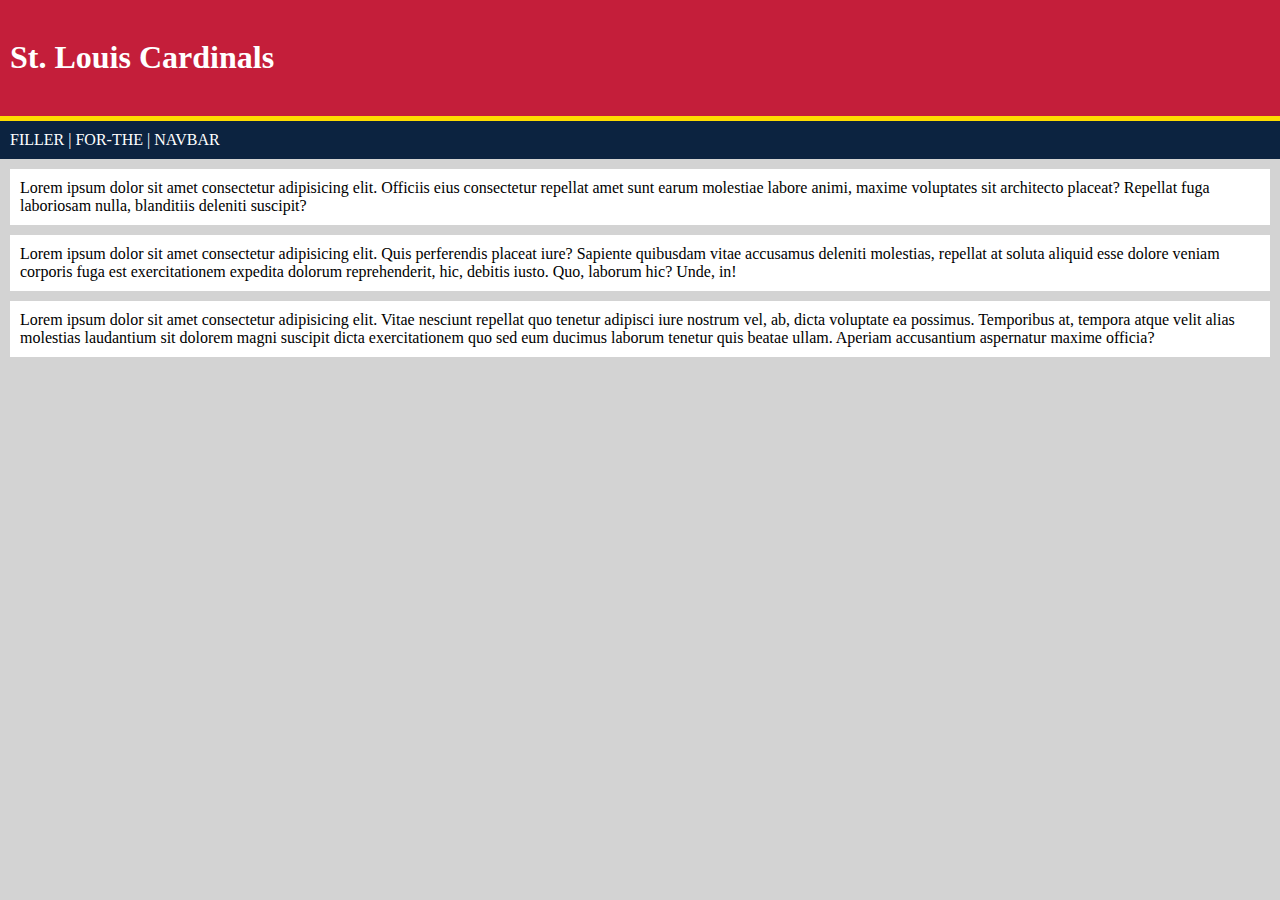
==== jbcd49.html @ a09cc4f2 "added some initial layout and styling for the page" ====
<!DOCTYPE html>
<html>
    <head>
        <link rel="stylesheet" type="text/css" href="jbcd49.css">
        <title>

        </title>
    </head>
    <body>
        <header>
        <br>
            <h1>St. Louis Cardinals</h1>
        <br>
        </header>

        <nav>
            FILLER | FOR-THE | NAVBAR
        </nav>

        <main>

            <article>
                Lorem ipsum dolor sit amet consectetur adipisicing elit. Officiis eius consectetur repellat amet sunt earum molestiae labore animi, maxime voluptates sit architecto placeat? Repellat fuga laboriosam nulla, blanditiis deleniti suscipit?
            </article>

            <article>
                Lorem ipsum dolor sit amet consectetur adipisicing elit. Quis perferendis placeat iure? Sapiente quibusdam vitae accusamus deleniti molestias, repellat at soluta aliquid esse dolore veniam corporis fuga est exercitationem expedita dolorum reprehenderit, hic, debitis iusto. Quo, laborum hic? Unde, in!
            </article>

            <article>
                Lorem ipsum dolor sit amet consectetur adipisicing elit. Vitae nesciunt repellat quo tenetur adipisci iure nostrum vel, ab, dicta voluptate ea possimus. Temporibus at, tempora atque velit alias molestias laudantium sit dolorem magni suscipit dicta exercitationem quo sed eum ducimus laborum tenetur quis beatae ullam. Aperiam accusantium aspernatur maxime officia?
            </article>

        </main>

        <footer>

        </footer>
    </body>
</html>
---- jbcd49.css ----
/*
     cardinals colors: red rgb(196,30,58),  blue rgb(12,35,64), yellow rgb(254,219,0)
     */

body {
    background-color: lightgray;
    margin: 0px;
}

header {
    background-color: rgb(196, 30, 58);
    border-bottom: 5px solid rgb(254, 219, 0);
}

header h1 {
    margin-left: 10px;
    color: white;
}

nav {
    background-color: rgb(12, 35, 64);
    color: white;
    padding: 10px;
}

article {
    margin: 10px;
    padding: 10px;
    background-color: white;
    color: black;
}
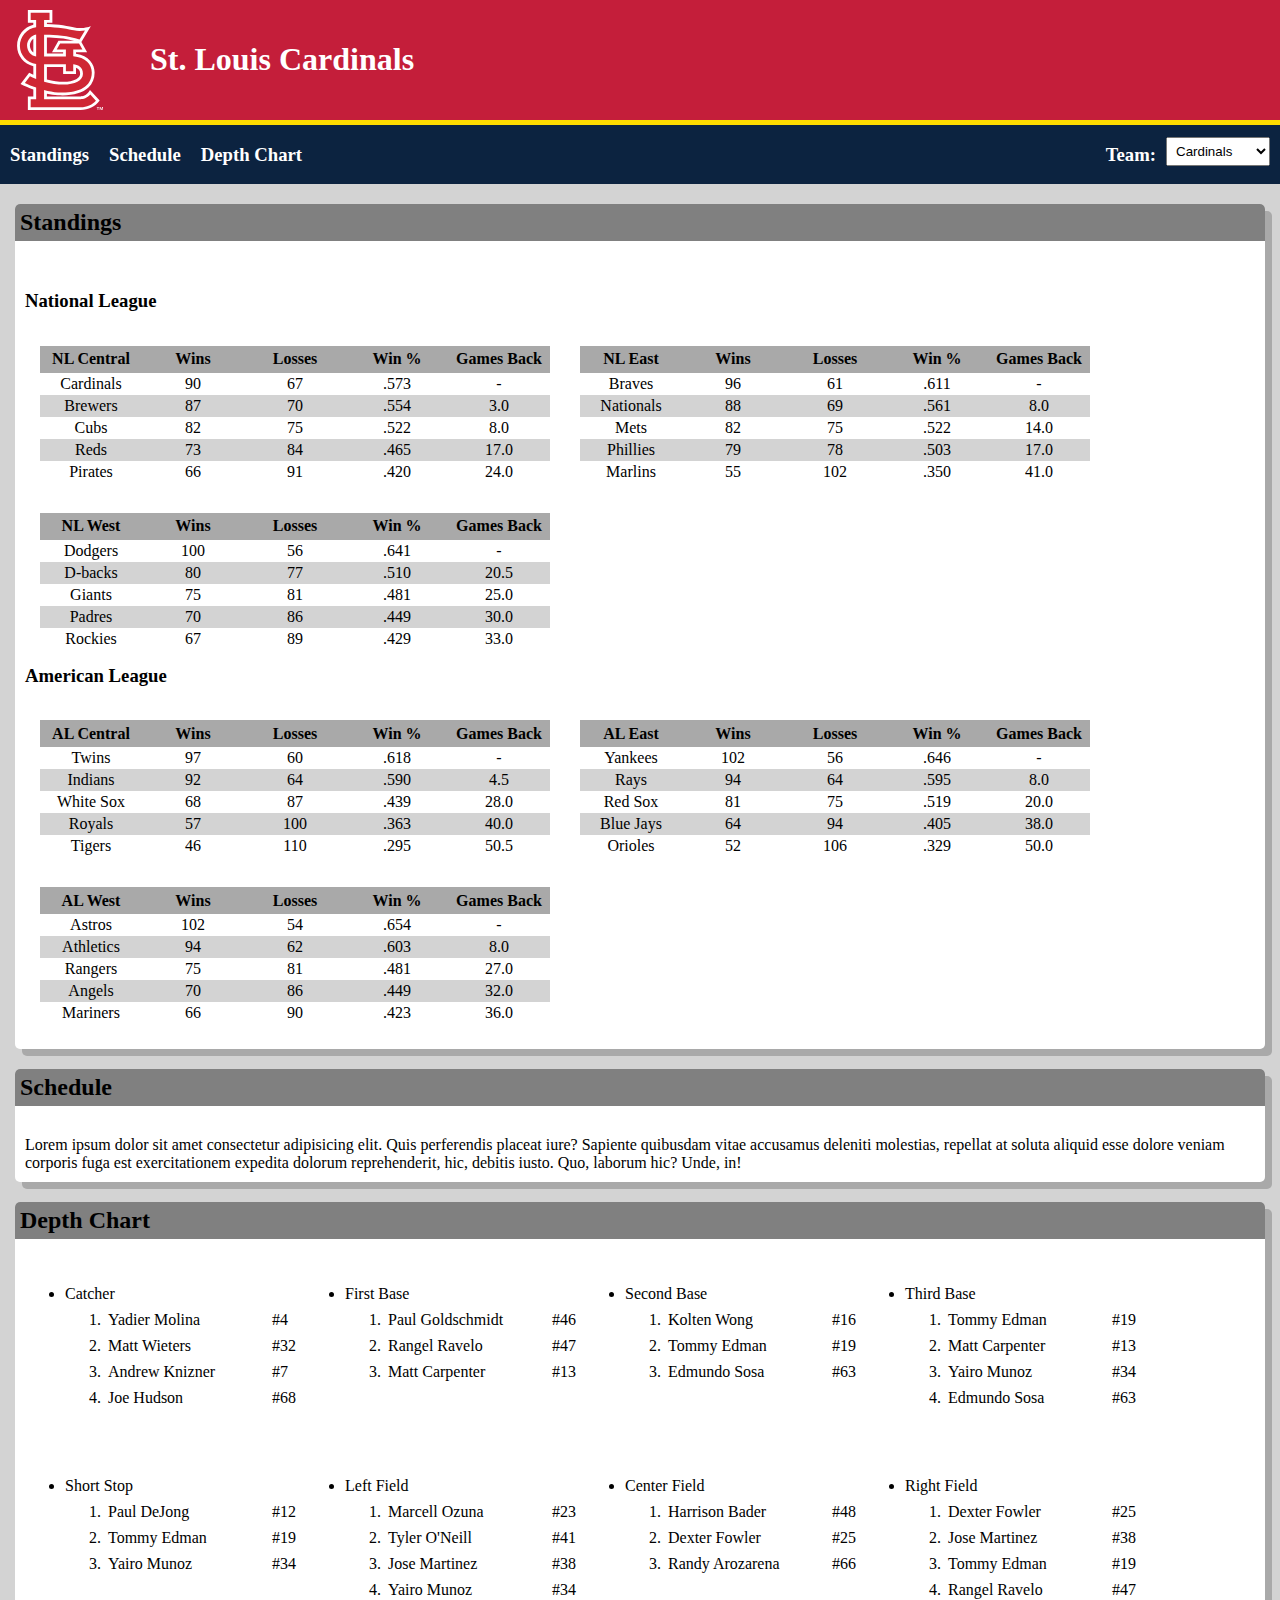
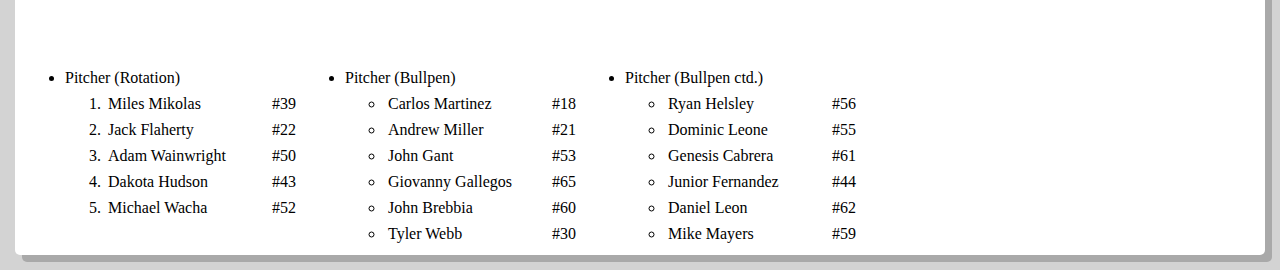
==== commit 37ea9fea: "updated style and added initial content" ====
--- a/jbcd49.html
+++ b/jbcd49.html
@@ -3,38 +3,755 @@
     <head>
         <link rel="stylesheet" type="text/css" href="jbcd49.css">
         <title>
-
+            St. Louis Cardinals
         </title>
     </head>
     <body>
         <header>
-        <br>
-            <h1>St. Louis Cardinals</h1>
-        <br>
+        <img id="header_logo" src="./resources/stl_logo.svg" alt="Cardinals" height="100" width="100">
+            <h1 id="header_teamname">St. Louis Cardinals</h1>
         </header>
 
         <nav>
-            FILLER | FOR-THE | NAVBAR
+            <a href="#Standings"><div class="nav_internal"><h3>Standings</h3></div></a>
+            <a href="#Schedule"><div class="nav_internal"><h3>Schedule</h3></div></a>
+            <a href="#Depth Chart"><div class="nav_internal"><h3>Depth Chart</h3></div></a>
+            <div class="nav_external">
+                <h3 id="nav_label">Team:</h3>
+                <select id="nav_select">
+                    <optgroup label="MLB">
+                        <option value="St.Louis">Cardinals</option>
+                    </optgroup>
+                    <optgroup label="NHL">
+                        <a href=""><option value="STL">Blues</option></a>
+                    </optgroup>
+                    <optgroup label="MLS">
+                        <a href=""><option value="TEMP">TEMP</option></a>
+                    </optgroup>
+                </select>
+            </div>
         </nav>
 
         <main>
 
-            <article>
-                Lorem ipsum dolor sit amet consectetur adipisicing elit. Officiis eius consectetur repellat amet sunt earum molestiae labore animi, maxime voluptates sit architecto placeat? Repellat fuga laboriosam nulla, blanditiis deleniti suscipit?
+            <article id="Standings">
+                <!--Standings as of 9/24-->
+                <div class="article_header"><h2>Standings</h2></div>
+                <div class="article_content">
+                    <h3>National League</h3>
+                    <table class="standings_table" id="NL_Central">
+                        <tr>
+                            <th>NL Central</th>
+                            <th>Wins</th>
+                            <th>Losses</th>
+                            <th>Win %</th>
+                            <th>Games Back</th>
+                        </tr>
+                        <tr>
+                            <td>Cardinals</td>
+                            <td>90</td>
+                            <td>67</td>
+                            <td>.573</td>
+                            <td>-</td>
+                        </tr>
+                        <tr>
+                            <td>Brewers</td>
+                            <td>87</td>
+                            <td>70</td>
+                            <td>.554</td>
+                            <td>3.0</td>
+                        </tr>
+                        <tr>
+                            <td>Cubs</td>
+                            <td>82</td>
+                            <td>75</td>
+                            <td>.522</td>
+                            <td>8.0</td>
+                        </tr>
+                        <tr>
+                            <td>Reds</td>
+                            <td>73</td>
+                            <td>84</td>
+                            <td>.465</td>
+                            <td>17.0</td>
+                        </tr>
+                        <tr>
+                            <td>Pirates</td>
+                            <td>66</td>
+                            <td>91</td>
+                            <td>.420</td>
+                            <td>24.0</td>
+                        </tr>
+                    </table>
+                    <table class="standings_table" id="NL_East">
+                            <tr>
+                                <th>NL East</th>
+                                <th>Wins</th>
+                                <th>Losses</th>
+                                <th>Win %</th>
+                                <th>Games Back</th>
+                            </tr>
+                            <tr>
+                                <td>Braves</td>
+                                <td>96</td>
+                                <td>61</td>
+                                <td>.611</td>
+                                <td>-</td>
+                            </tr>
+                            <tr>
+                                <td>Nationals</td>
+                                <td>88</td>
+                                <td>69</td>
+                                <td>.561</td>
+                                <td>8.0</td>
+                            </tr>
+                            <tr>
+                                <td>Mets</td>
+                                <td>82</td>
+                                <td>75</td>
+                                <td>.522</td>
+                                <td>14.0</td>
+                            </tr>
+                            <tr>
+                                <td>Phillies</td>
+                                <td>79</td>
+                                <td>78</td>
+                                <td>.503</td>
+                                <td>17.0</td>
+                            </tr>
+                            <tr>
+                                <td>Marlins</td>
+                                <td>55</td>
+                                <td>102</td>
+                                <td>.350</td>
+                                <td>41.0</td>
+                            </tr>
+                    </table>
+                    <table class="standings_table" id="NL_West">
+                            <tr>
+                                <th>NL West</th>
+                                <th>Wins</th>
+                                <th>Losses</th>
+                                <th>Win %</th>
+                                <th>Games Back</th>
+                            </tr>
+                            <tr>
+                                <td>Dodgers</td>
+                                <td>100</td>
+                                <td>56</td>
+                                <td>.641</td>
+                                <td>-</td>
+                            </tr>
+                            <tr>
+                                <td>D-backs</td>
+                                <td>80</td>
+                                <td>77</td>
+                                <td>.510</td>
+                                <td>20.5</td>
+                            </tr>
+                            <tr>
+                                <td>Giants</td>
+                                <td>75</td>
+                                <td>81</td>
+                                <td>.481</td>
+                                <td>25.0</td>
+                            </tr>
+                            <tr>
+                                <td>Padres</td>
+                                <td>70</td>
+                                <td>86</td>
+                                <td>.449</td>
+                                <td>30.0</td>
+                            </tr>
+                            <tr>
+                                <td>Rockies</td>
+                                <td>67</td>
+                                <td>89</td>
+                                <td>.429</td>
+                                <td>33.0</td>
+                            </tr>
+                    </table>
+
+                    <h3 id="al_label">American League</h3>
+                    <table class="standings_table" id="AL_Central">
+                        <tr>
+                            <th>AL Central</th>
+                            <th>Wins</th>
+                            <th>Losses</th>
+                            <th>Win %</th>
+                            <th>Games Back</th>
+                        </tr>
+                        <tr>
+                            <td>Twins</td>
+                            <td>97</td>
+                            <td>60</td>
+                            <td>.618</td>
+                            <td>-</td>
+                        </tr>
+                        <tr>
+                            <td>Indians</td>
+                            <td>92</td>
+                            <td>64</td>
+                            <td>.590</td>
+                            <td>4.5</td>
+                        </tr>
+                        <tr>
+                            <td>White Sox</td>
+                            <td>68</td>
+                            <td>87</td>
+                            <td>.439</td>
+                            <td>28.0</td>
+                        </tr>
+                        <tr>
+                            <td>Royals</td>
+                            <td>57</td>
+                            <td>100</td>
+                            <td>.363</td>
+                            <td>40.0</td>
+                        </tr>
+                        <tr>
+                            <td>Tigers</td>
+                            <td>46</td>
+                            <td>110</td>
+                            <td>.295</td>
+                            <td>50.5</td>
+                        </tr>
+                    </table>
+                    <table class="standings_table" id="AL_East">
+                            <tr>
+                                <th>AL East</th>
+                                <th>Wins</th>
+                                <th>Losses</th>
+                                <th>Win %</th>
+                                <th>Games Back</th>
+                            </tr>
+                            <tr>
+                                <td>Yankees</td>
+                                <td>102</td>
+                                <td>56</td>
+                                <td>.646</td>
+                                <td>-</td>
+                            </tr>
+                            <tr>
+                                <td>Rays</td>
+                                <td>94</td>
+                                <td>64</td>
+                                <td>.595</td>
+                                <td>8.0</td>
+                            </tr>
+                            <tr>
+                                <td>Red Sox</td>
+                                <td>81</td>
+                                <td>75</td>
+                                <td>.519</td>
+                                <td>20.0</td>
+                            </tr>
+                            <tr>
+                                <td>Blue Jays</td>
+                                <td>64</td>
+                                <td>94</td>
+                                <td>.405</td>
+                                <td>38.0</td>
+                            </tr>
+                            <tr>
+                                <td>Orioles</td>
+                                <td>52</td>
+                                <td>106</td>
+                                <td>.329</td>
+                                <td>50.0</td>
+                            </tr>
+                    </table>
+                    <table class="standings_table" id="AL_West">
+                                <tr>
+                                    <th>AL West</th>
+                                    <th>Wins</th>
+                                    <th>Losses</th>
+                                    <th>Win %</th>
+                                    <th>Games Back</th>
+                                </tr>
+                                <tr>
+                                    <td>Astros</td>
+                                    <td>102</td>
+                                    <td>54</td>
+                                    <td>.654</td>
+                                    <td>-</td>
+                                </tr>
+                                <tr>
+                                    <td>Athletics</td>
+                                    <td>94</td>
+                                    <td>62</td>
+                                    <td>.603</td>
+                                    <td>8.0</td>
+                                </tr>
+                                <tr>
+                                    <td>Rangers</td>
+                                    <td>75</td>
+                                    <td>81</td>
+                                    <td>.481</td>
+                                    <td>27.0</td>
+                                </tr>
+                                <tr>
+                                    <td>Angels</td>
+                                    <td>70</td>
+                                    <td>86</td>
+                                    <td>.449</td>
+                                    <td>32.0</td>
+                                </tr>
+                                <tr>
+                                    <td>Mariners</td>
+                                    <td>66</td>
+                                    <td>90</td>
+                                    <td>.423</td>
+                                    <td>36.0</td>
+                                </tr>
+                    </table>
+
+                </div>                    
             </article>
 
-            <article>
-                Lorem ipsum dolor sit amet consectetur adipisicing elit. Quis perferendis placeat iure? Sapiente quibusdam vitae accusamus deleniti molestias, repellat at soluta aliquid esse dolore veniam corporis fuga est exercitationem expedita dolorum reprehenderit, hic, debitis iusto. Quo, laborum hic? Unde, in!
+            <article id="Schedule">
+                    <div class="article_header"><h2>Schedule</h2></div>
+                    <div class="article_content">
+                    Lorem ipsum dolor sit amet consectetur adipisicing elit. Quis perferendis placeat iure? Sapiente quibusdam vitae accusamus deleniti molestias, repellat at soluta aliquid esse dolore veniam corporis fuga est exercitationem expedita dolorum reprehenderit, hic, debitis iusto. Quo, laborum hic? Unde, in!
+                    </div>
             </article>
 
-            <article>
-                Lorem ipsum dolor sit amet consectetur adipisicing elit. Vitae nesciunt repellat quo tenetur adipisci iure nostrum vel, ab, dicta voluptate ea possimus. Temporibus at, tempora atque velit alias molestias laudantium sit dolorem magni suscipit dicta exercitationem quo sed eum ducimus laborum tenetur quis beatae ullam. Aperiam accusantium aspernatur maxime officia?
+            <article id="Depth Chart">
+                <div class="article_header"><h2>Depth Chart</h2></div>
+                <div class="article_content">
+                    <ul class="depth_list">
+                        <li>Catcher
+                            <ol>
+                                <li>
+                                    <table class="depth_table_item">
+                                        <tr>
+                                            <td class="depth_item_name">Yadier Molina</td>
+                                            <td class="depth_item_number">#4</td>
+                                        </tr>
+                                    </table>
+                                </li>
+                                <li>
+                                    <table>
+                                        <tr>
+                                            <td class="depth_item_name">Matt Wieters</td>
+                                            <td class="depth_item_number">#32</td>
+                                        </tr>
+                                    </table>
+                                </li>
+                                <li>
+                                    <table>
+                                        <tr>
+                                            <td class="depth_item_name">Andrew Knizner</td>
+                                            <td class="depth_item_number">#7</td>
+                                        </tr>
+                                    </table>
+                                </li>
+                                <li>
+                                    <table>
+                                        <tr>
+                                            <td class="depth_item_name">Joe Hudson</td>
+                                            <td class="depth_item_number">#68</td>
+                                        </tr>
+                                    </table>
+                                </li>
+                            </ol>
+                        </li>
+                    </ul>
+                    <ul class="depth_list">
+                        <li>First Base
+                            <ol>
+                                <li>
+                                    <table class="depth_table_item">
+                                        <tr>
+                                            <td class="depth_item_name">Paul Goldschmidt</td>
+                                            <td class="depth_item_number">#46</td>
+                                        </tr>
+                                    </table>
+                                </li>
+                                <li>
+                                    <table>
+                                        <tr>
+                                            <td class="depth_item_name">Rangel Ravelo</td>
+                                            <td class="depth_item_number">#47</td>
+                                        </tr>
+                                    </table>
+                                </li>
+                                <li>
+                                    <table>
+                                        <tr>
+                                            <td class="depth_item_name">Matt Carpenter</td>
+                                            <td class="depth_item_number">#13</td>
+                                        </tr>
+                                    </table>
+                                </li>    
+                            </ol>
+                        </li>
+                    </ul>
+                    <ul class="depth_list">
+                        <li>Second Base
+                            <ol>
+                                <li>
+                                    <table class="depth_table_item">
+                                        <tr>
+                                            <td class="depth_item_name">Kolten Wong</td>
+                                            <td class="depth_item_number">#16</td>
+                                        </tr>
+                                    </table>
+                                </li>
+                                <li>
+                                    <table>
+                                        <tr>
+                                            <td class="depth_item_name">Tommy Edman</td>
+                                            <td class="depth_item_number">#19</td>
+                                        </tr>
+                                    </table>
+                                </li>
+                                <li>
+                                    <table>
+                                        <tr>
+                                            <td class="depth_item_name">Edmundo Sosa</td>
+                                            <td class="depth_item_number">#63</td>
+                                        </tr>
+                                    </table>
+                                </li>
+                            </ol>
+                        </li>
+                    </ul>
+                    <ul class="depth_list">
+                        <li>Third Base
+                            <ol>
+                                <li>
+                                    <table class="depth_table_item">
+                                        <tr>
+                                            <td class="depth_item_name">Tommy Edman</td>
+                                            <td class="depth_item_number">#19</td>
+                                        </tr>
+                                    </table>
+                                </li>
+                                <li>
+                                    <table>
+                                        <tr>
+                                            <td class="depth_item_name">Matt Carpenter</td>
+                                            <td class="depth_item_number">#13</td>
+                                        </tr>
+                                    </table>
+                                </li>
+                                <li>
+                                    <table>
+                                        <tr>
+                                            <td class="depth_item_name">Yairo Munoz</td>
+                                            <td class="depth_item_number">#34</td>
+                                        </tr>
+                                    </table>
+                                </li>
+                                <li>
+                                    <table>
+                                        <tr>
+                                            <td class="depth_item_name">Edmundo Sosa</td>
+                                            <td class="depth_item_number">#63</td>
+                                        </tr>
+                                    </table>
+                                </li>
+                            </ol>
+                        </li>
+                    </ul>
+                    <ul class="depth_list">
+                        <li>Short Stop
+                            <ol>
+                                <li>
+                                    <table class="depth_table_item">
+                                        <tr>
+                                            <td class="depth_item_name">Paul DeJong</td>
+                                            <td class="depth_item_number">#12</td>
+                                        </tr>
+                                    </table>
+                                </li>
+                                <li>
+                                    <table>
+                                        <tr>
+                                            <td class="depth_item_name">Tommy Edman</td>
+                                            <td class="depth_item_number">#19</td>
+                                        </tr>
+                                    </table>
+                                </li>
+                                <li>
+                                    <table>
+                                        <tr>
+                                            <td class="depth_item_name">Yairo Munoz</td>
+                                            <td class="depth_item_number">#34</td>
+                                        </tr>
+                                    </table>
+                                </li>
+                            </ol>
+                        </li>
+                    </ul>
+                    <ul class="depth_list">
+                        <li>Left Field
+                            <ol>
+                                <li>
+                                    <table class="depth_table_item">
+                                        <tr>
+                                            <td class="depth_item_name">Marcell Ozuna</td>
+                                            <td class="depth_item_number">#23</td>
+                                        </tr>
+                                    </table>
+                                </li>
+                                <li>
+                                    <table>
+                                        <tr>
+                                            <td class="depth_item_name">Tyler O'Neill</td>
+                                            <td class="depth_item_number">#41</td>
+                                        </tr>
+                                    </table>
+                                </li>
+                                <li>
+                                    <table>
+                                        <tr>
+                                            <td class="depth_item_name">Jose Martinez</td>
+                                            <td class="depth_item_number">#38</td>
+                                        </tr>
+                                    </table>
+                                </li>
+                                <li>
+                                    <table>
+                                        <tr>
+                                            <td class="depth_item_name">Yairo Munoz</td>
+                                            <td class="depth_item_number">#34</td>
+                                        </tr>
+                                    </table>
+                                </li>
+                            </ol>
+                        </li>
+                    </ul>
+                    <ul class="depth_list">
+                        <li>Center Field
+                            <ol>
+                                <li>
+                                    <table class="depth_table_item">
+                                        <tr>
+                                            <td class="depth_item_name">Harrison Bader</td>
+                                            <td class="depth_item_number">#48</td>
+                                        </tr>
+                                    </table>
+                                </li>
+                                <li>
+                                    <table>
+                                        <tr>
+                                            <td class="depth_item_name">Dexter Fowler</td>
+                                            <td class="depth_item_number">#25</td>
+                                        </tr>
+                                    </table>
+                                </li>
+                                <li>
+                                    <table>
+                                        <tr>
+                                            <td class="depth_item_name">Randy Arozarena</td>
+                                            <td class="depth_item_number">#66</td>
+                                        </tr>
+                                    </table>
+                                </li>
+                            </ol>
+                        </li>
+                    </ul>
+                    <ul class="depth_list">
+                        <li>Right Field
+                            <ol>
+                                <li>
+                                    <table class="depth_table_item">
+                                        <tr>
+                                            <td class="depth_item_name">Dexter Fowler</td>
+                                            <td class="depth_item_number">#25</td>
+                                        </tr>
+                                    </table>
+                                </li>
+                                <li>
+                                    <table>
+                                        <tr>
+                                            <td class="depth_item_name">Jose Martinez</td>
+                                            <td class="depth_item_number">#38</td>
+                                        </tr>
+                                    </table>
+                                </li>
+                                <li>
+                                    <table>
+                                        <tr>
+                                            <td class="depth_item_name">Tommy Edman</td>
+                                            <td class="depth_item_number">#19</td>
+                                        </tr>
+                                    </table>
+                                </li>
+                                <li>
+                                    <table>
+                                        <tr>
+                                            <td class="depth_item_name">Rangel Ravelo</td>
+                                            <td class="depth_item_number">#47</td>
+                                        </tr>
+                                    </table>
+                                </li>
+                            </ol>
+                        </li>
+                    </ul>
+                    <ul class="depth_list">
+                        <li>Pitcher (Rotation)
+                            <ol>
+                                <li>
+                                    <table class="depth_table_item">
+                                        <tr>
+                                            <td class="depth_item_name">Miles Mikolas</td>
+                                            <td class="depth_item_number">#39</td>
+                                        </tr>
+                                    </table>
+                                </li>
+                                <li>
+                                    <table>
+                                        <tr>
+                                            <td class="depth_item_name">Jack Flaherty</td>
+                                            <td class="depth_item_number">#22</td>
+                                        </tr>
+                                    </table>
+                                </li>
+                                <li>
+                                    <table>
+                                        <tr>
+                                            <td class="depth_item_name">Adam Wainwright</td>
+                                            <td class="depth_item_number">#50</td>
+                                        </tr>
+                                    </table>
+                                </li>
+                                <li>
+                                    <table>
+                                        <tr>
+                                            <td class="depth_item_name">Dakota Hudson</td>
+                                            <td class="depth_item_number">#43</td>
+                                        </tr>
+                                    </table>
+                                </li>
+                                <li>
+                                    <table>
+                                        <tr>
+                                            <td class="depth_item_name">Michael Wacha</td>
+                                            <td class="depth_item_number">#52</td>
+                                        </tr>
+                                    </table>
+                                </li>
+                            </ol>
+                        </li>
+                    </ul>
+                    <ul class="depth_list">
+                        <li>Pitcher (Bullpen)
+                            <ul>
+                                <li>
+                                    <table class="depth_table_item">
+                                        <tr>
+                                            <td class="depth_item_name">Carlos Martinez</td>
+                                            <td class="depth_item_number">#18</td>
+                                        </tr>
+                                    </table>
+                                </li>
+                                <li>
+                                    <table>
+                                        <tr>
+                                            <td class="depth_item_name">Andrew Miller</td>
+                                            <td class="depth_item_number">#21</td>
+                                        </tr>
+                                    </table>
+                                </li>
+                                <li>
+                                    <table>
+                                        <tr>
+                                            <td class="depth_item_name">John Gant</td>
+                                            <td class="depth_item_number">#53</td>
+                                        </tr>
+                                    </table>
+                                </li>
+                                <li>
+                                    <table>
+                                        <tr>
+                                            <td class="depth_item_name">Giovanny Gallegos</td>
+                                            <td class="depth_item_number">#65</td>
+                                        </tr>
+                                    </table>
+                                </li>
+                                <li>
+                                    <table>
+                                        <tr>
+                                            <td class="depth_item_name">John Brebbia</td>
+                                            <td class="depth_item_number">#60</td>
+                                        </tr>
+                                    </table>
+                                </li>
+                                <li>
+                                    <table>
+                                        <tr>
+                                            <td class="depth_item_name">Tyler Webb</td>
+                                            <td class="depth_item_number">#30</td>
+                                        </tr>
+                                    </table>
+                                </li>
+                            </ul>
+                        </li>
+                    </ul>
+                    <ul class="depth_list">
+                        <li>Pitcher (Bullpen ctd.)
+                            <ul>
+                                <li>
+                                    <table class="depth_table_item">
+                                        <tr>
+                                            <td class="depth_item_name">Ryan Helsley</td>
+                                            <td class="depth_item_number">#56</td>
+                                        </tr>
+                                    </table>
+                                </li>
+                                <li>
+                                    <table>
+                                        <tr>
+                                            <td class="depth_item_name">Dominic Leone</td>
+                                            <td class="depth_item_number">#55</td>
+                                        </tr>
+                                    </table>
+                                </li>
+                                <li>
+                                    <table>
+                                        <tr>
+                                            <td class="depth_item_name">Genesis Cabrera</td>
+                                            <td class="depth_item_number">#61</td>
+                                        </tr>
+                                    </table>
+                                </li>
+                                <li>
+                                    <table>
+                                        <tr>
+                                            <td class="depth_item_name">Junior Fernandez</td>
+                                            <td class="depth_item_number">#44</td>
+                                        </tr>
+                                    </table>
+                                </li>
+                                <li>
+                                    <table>
+                                        <tr>
+                                            <td class="depth_item_name">Daniel Leon</td>
+                                            <td class="depth_item_number">#62</td>
+                                        </tr>
+                                    </table>
+                                </li>
+                                <li>
+                                    <table>
+                                        <tr>
+                                            <td class="depth_item_name">Mike Mayers</td>
+                                            <td class="depth_item_number">#59</td>
+                                        </tr>
+                                    </table>
+                                </li>
+                            </ul>
+                        </li>
+                    </ul>
+                </div>
             </article>
 
         </main>
 
         <footer>
-
+            <!--add footer-->
         </footer>
     </body>
 </html>--- a/jbcd49.css
+++ b/jbcd49.css
@@ -4,6 +4,7 @@
      */
 
 body {
+    clear: both;
     background-color: lightgray;
     margin: 0px;
 }
@@ -11,6 +12,7 @@
 header {
     background-color: rgb(196, 30, 58);
     border-bottom: 5px solid rgb(254, 219, 0);
+    overflow: auto;
 }
 
 header h1 {
@@ -18,15 +20,131 @@
     color: white;
 }
 
+#header_logo {
+    float: left;
+    margin: 10px;
+}
+
+#header_teamname {
+    float: left;
+    padding: 20px;
+}
+
 nav {
     background-color: rgb(12, 35, 64);
     color: white;
+    padding: 0px;
+    overflow: auto;
+}
+
+.nav_internal:hover {
+    background-color:rgb(196, 30, 58);
+}
+
+.nav_external:hover {
+    background-color: gray;
+}
+
+.nav_internal {
+    float: left;
+    padding-left: 10px;
+    padding-right: 10px;
+    color: white;
+}
+
+.nav_external {
+    position: absolute;
+    right: 0px;
+    color: white;
+    overflow: auto;
+}
+
+#nav_select {
+    margin: 12px 10px;
+    vertical-align: center;
+    padding: 5px;
+}
+
+#nav_label {
+    float: left;
+    padding-left: 10px;
+}
+
+.article_header {
+    width: 100%;
+    border-radius: 5px 5px 0px 0px;
+    background-color: gray;
+
+}
+
+
+.article_header h2 {
+    padding: 5px;
+}
+
+.article_content {
+    width: 100%;
     padding: 10px;
+    overflow: auto;
 }
 
 article {
-    margin: 10px;
-    padding: 10px;
+    margin: 15px;
+    border-radius: 5px;
+    box-shadow: 7px 7px darkgray;
     background-color: white;
     color: black;
 }
+
+.standings_table tr:nth-child(odd) {
+    background: lightgray;
+}
+
+.standings_table tr:first-child {
+    font-weight: bold;
+    background: darkgray;
+}
+
+.standings_table {
+    border-collapse: collapse;
+    padding: 10px;
+    margin: 15px;
+    float: left;
+    text-align: center;
+}
+
+.standings_table th {
+    width: 100px;
+    height: 25px;
+}
+
+.standings_table td {
+    width: 100px;
+    height: 20px;
+}
+
+#al_label {
+    clear: both;
+}
+
+.depth_list {
+    float: left;
+    height: 160px;
+}
+
+.depth_table_item {
+    padding-top: 5px;
+}
+
+.depth_item_name {
+    width: 160px;
+    height: 20px;
+    vertical-align: sub;
+}
+
+.depth_item_number {
+    width: 30px;
+    height: 20px;
+    vertical-align: sub;
+}
+
